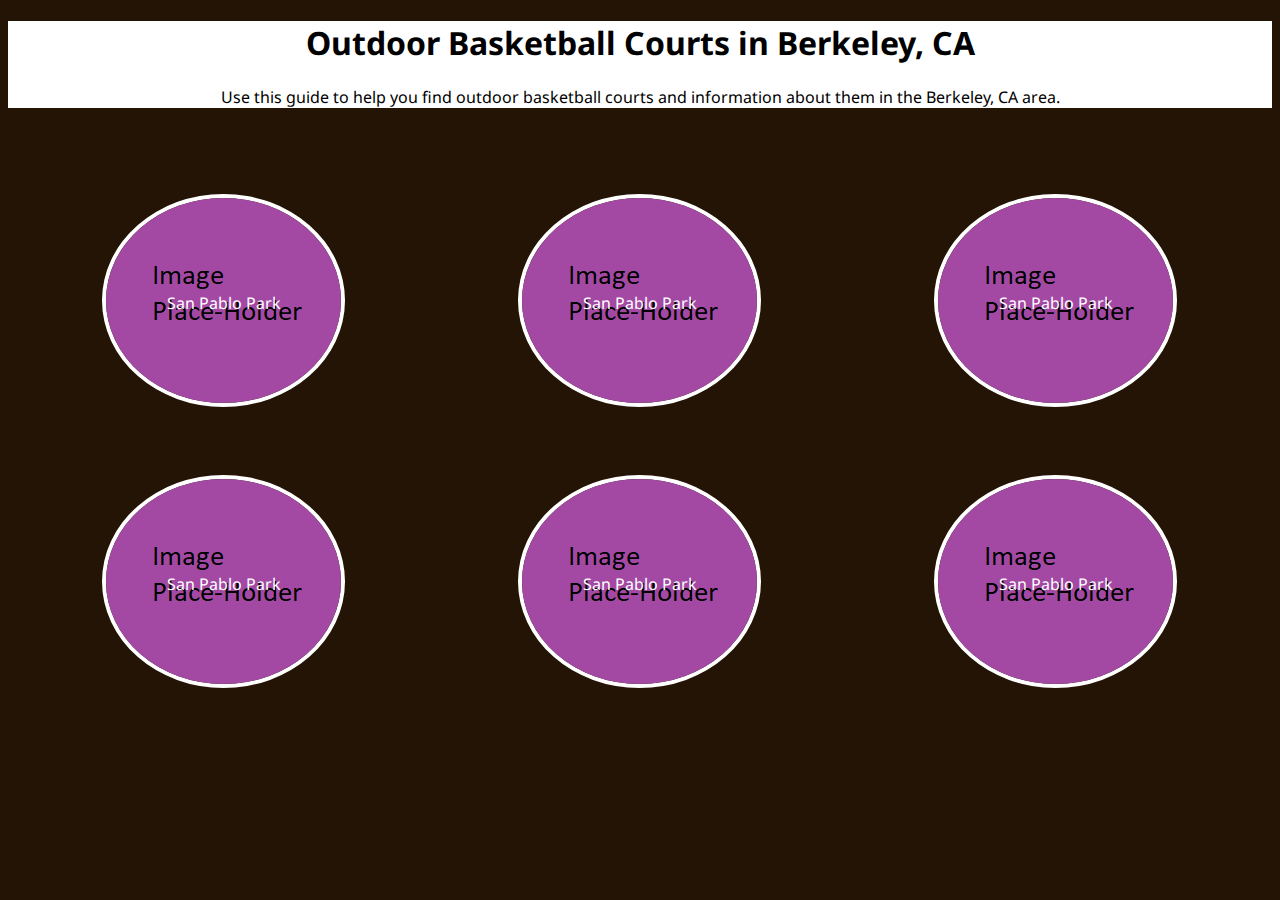
==== index.html @ 3aa32327 "Berkeley Basketball Website first upload" ====
<!DOCTYPE html>
<html lang="en">
<head>
    <meta charset="UTF-8">
    <meta name="viewport" content="width=device-width, initial-scale=1.0">
    <title>Berkeley Basketball Locations</title>
    <link rel="stylesheet" href="styles.css">
</head>
<body>
    <header>
        <h1>Outdoor Basketball Courts in Berkeley, CA</h1>
        <p>Use this guide to help you find outdoor basketball courts and information about them in the Berkeley, CA area.</p>
    </header>

    <div class="row">
        <div class="column">
            <a href="locations/san_pablo_park.html">
                <img class="images" src="images/imageplaceholder.png" alt="San Pablo Park">
            </a>
            <div class="centered">San Pablo Park</div>
        </div>
        <div class="column">
            <a href="locations/san_pablo_park.html">
                <img class="images" src="images/imageplaceholder.png" alt="San Pablo Park">
            </a>
            <div class="centered">San Pablo Park</div>
        </div>
        <div class="column">
            <a href="locations/san_pablo_park.html">
                <img class="images" src="images/imageplaceholder.png" alt="San Pablo Park">
            </a>
            <div class="centered">San Pablo Park</div>
        </div>
        <div class="column">
            <a href="locations/san_pablo_park.html">
                <img class="images" src="images/imageplaceholder.png" alt="San Pablo Park">
            </a>
            <div class="centered">San Pablo Park</div>
        </div>
        <div class="column">
            <a href="locations/san_pablo_park.html">
                <img class="images" src="images/imageplaceholder.png" alt="San Pablo Park">
            </a>
            <div class="centered">San Pablo Park</div>
        </div>
        <div class="column">
            <a href="locations/san_pablo_park.html">
                <img class="images" src="images/imageplaceholder.png" alt="San Pablo Park">
            </a>
            <div class="centered">San Pablo Park</div>
        </div>

    </div>
</body>
</html>
---- styles.css ----
@import url('https://fonts.googleapis.com/css2?family=Noto+Sans:wght@400;700&display=swap');
/* font-family: 'Noto Sans', sans-serif;*/

* {
    /* margin: 0;
    padding: 0; */
    box-sizing: border-box;
    font-family: Noto Sans, sans-serif;
}

body {
    background-color: #241405
}

header {
    background: white;
    text-align: center;
}

.row {
    padding: 8px;
}

.column {
    margin-top: 5%;
    float: left;
    width: 33.33%;
    position: relative;
    text-align: center;
}

.images {
    border: 4px solid white;
    border-radius: 50%;
    display: inline-block;
}

.centered {
    position: absolute;
    top: 50%;
    left: 50%;
    transform: translate(-50%, -50%);
    color: white;
}

.column > img:hover {
    cursor: pointer;
}

.row:after {
    content: "";
    display: table;
    clear: both;
}
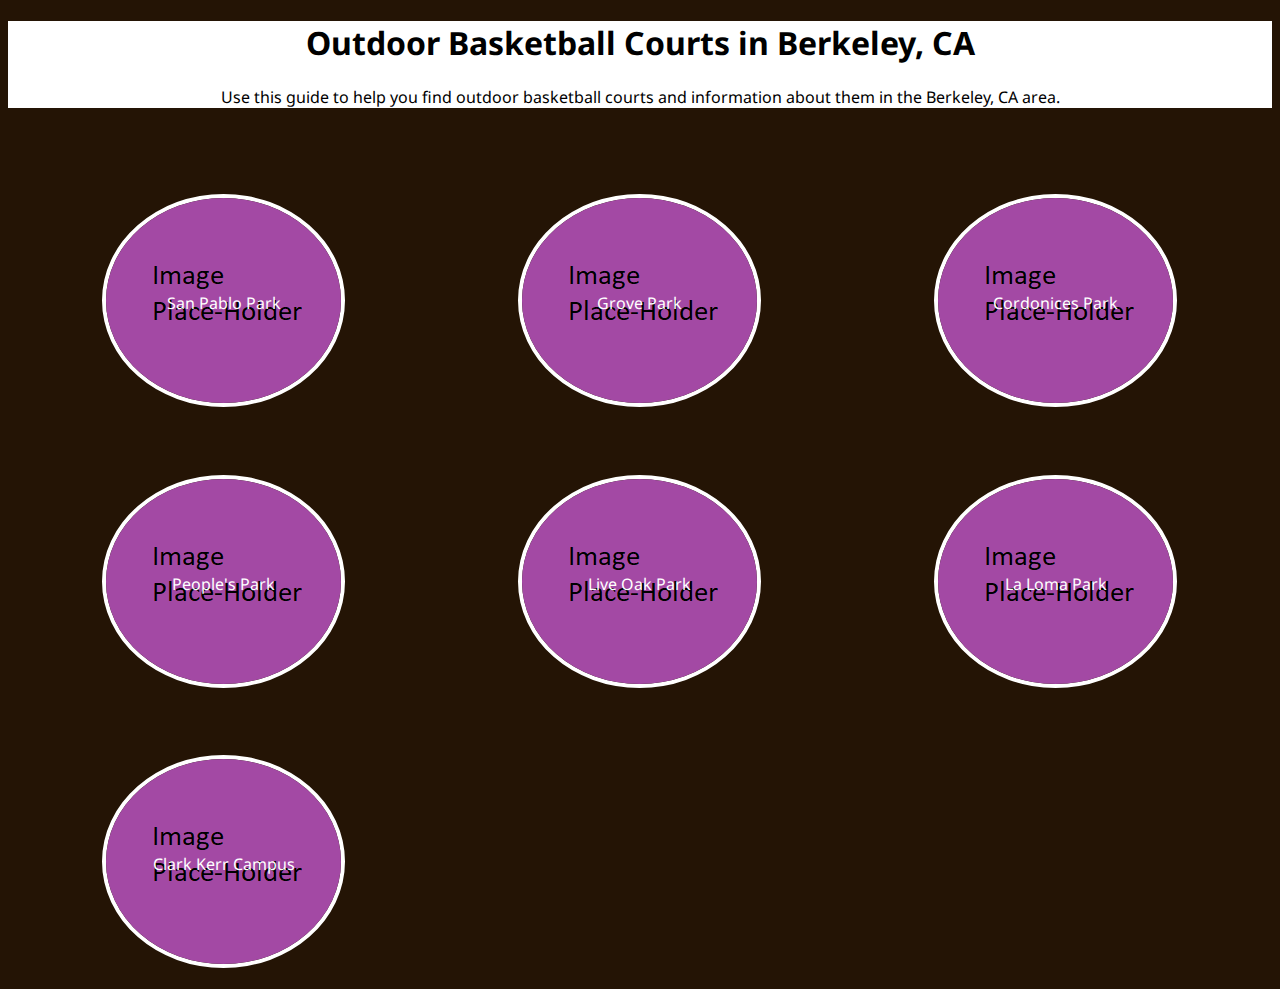
==== commit 232cd393: "Add files via upload" ====
--- a/index.html
+++ b/index.html
@@ -20,34 +20,40 @@
             <div class="centered">San Pablo Park</div>
         </div>
         <div class="column">
-            <a href="locations/san_pablo_park.html">
-                <img class="images" src="images/imageplaceholder.png" alt="San Pablo Park">
+            <a href="locations/grove_park copy.html">
+                <img class="images" src="images/imageplaceholder.png" alt="Grove Park">
             </a>
-            <div class="centered">San Pablo Park</div>
+            <div class="centered">Grove Park</div>
         </div>
         <div class="column">
-            <a href="locations/san_pablo_park.html">
-                <img class="images" src="images/imageplaceholder.png" alt="San Pablo Park">
+            <a href="locations/cordonices_park.html">
+                <img class="images" src="images/imageplaceholder.png" alt="Cordonices Park">
             </a>
-            <div class="centered">San Pablo Park</div>
+            <div class="centered">Cordonices Park</div>
         </div>
         <div class="column">
-            <a href="locations/san_pablo_park.html">
-                <img class="images" src="images/imageplaceholder.png" alt="San Pablo Park">
+            <a href="locations/peoples_park.html">
+                <img class="images" src="images/imageplaceholder.png" alt="People's Park">
             </a>
-            <div class="centered">San Pablo Park</div>
+            <div class="centered">People's Park</div>
         </div>
         <div class="column">
-            <a href="locations/san_pablo_park.html">
-                <img class="images" src="images/imageplaceholder.png" alt="San Pablo Park">
+            <a href="locations/live_oak_park.html">
+                <img class="images" src="images/imageplaceholder.png" alt="Live Oak Park">
             </a>
-            <div class="centered">San Pablo Park</div>
+            <div class="centered">Live Oak Park</div>
         </div>
         <div class="column">
-            <a href="locations/san_pablo_park.html">
-                <img class="images" src="images/imageplaceholder.png" alt="San Pablo Park">
+            <a href="locations/la_loma_park.html">
+                <img class="images" src="images/imageplaceholder.png" alt="La Loma Park">
             </a>
-            <div class="centered">San Pablo Park</div>
+            <div class="centered">La Loma Park</div>
+        </div>
+        <div class="column">
+            <a href="locations/clark_kerr_campus.html">
+                <img class="images" src="images/imageplaceholder.png" alt="Clark Kerr Campus">
+            </a>
+            <div class="centered">Clark Kerr Campus</div>
         </div>
 
     </div>
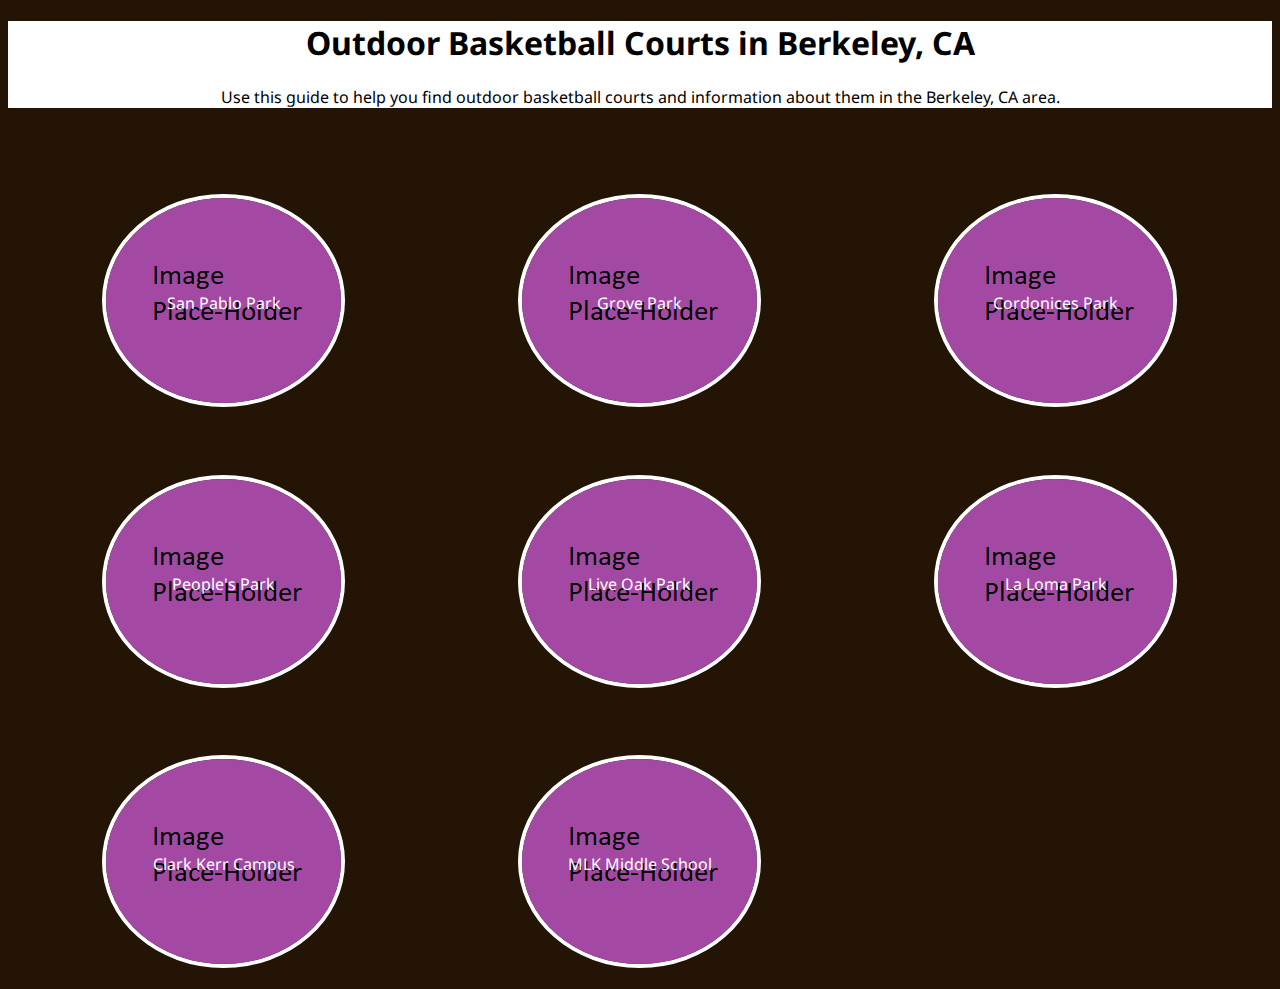
==== commit f722ee95: "Add files via upload" ====
--- a/index.html
+++ b/index.html
@@ -16,44 +16,50 @@
         <div class="column">
             <a href="locations/san_pablo_park.html">
                 <img class="images" src="images/imageplaceholder.png" alt="San Pablo Park">
+                <div class="centered">San Pablo Park</div>
             </a>
-            <div class="centered">San Pablo Park</div>
         </div>
         <div class="column">
             <a href="locations/grove_park copy.html">
                 <img class="images" src="images/imageplaceholder.png" alt="Grove Park">
-            </a>
-            <div class="centered">Grove Park</div>
+                <div class="centered">Grove Park</div>
+            </a>  
         </div>
         <div class="column">
             <a href="locations/cordonices_park.html">
                 <img class="images" src="images/imageplaceholder.png" alt="Cordonices Park">
+                <div class="centered">Cordonices Park</div>
             </a>
-            <div class="centered">Cordonices Park</div>
         </div>
         <div class="column">
             <a href="locations/peoples_park.html">
                 <img class="images" src="images/imageplaceholder.png" alt="People's Park">
+                <div class="centered">People's Park</div>
             </a>
-            <div class="centered">People's Park</div>
         </div>
         <div class="column">
             <a href="locations/live_oak_park.html">
                 <img class="images" src="images/imageplaceholder.png" alt="Live Oak Park">
+                <div class="centered">Live Oak Park</div>
             </a>
-            <div class="centered">Live Oak Park</div>
         </div>
         <div class="column">
             <a href="locations/la_loma_park.html">
                 <img class="images" src="images/imageplaceholder.png" alt="La Loma Park">
+                <div class="centered">La Loma Park</div>
             </a>
-            <div class="centered">La Loma Park</div>
         </div>
         <div class="column">
             <a href="locations/clark_kerr_campus.html">
                 <img class="images" src="images/imageplaceholder.png" alt="Clark Kerr Campus">
+                <div class="centered">Clark Kerr Campus</div>
             </a>
-            <div class="centered">Clark Kerr Campus</div>
+        </div>
+        <div class="column">
+            <a href="locations/mlk_middle_school.html">
+                <img class="images" src="images/imageplaceholder.png" alt="MLK Middle School">
+                <div class="centered">MLK Middle School</div>
+            </a>
         </div>
 
     </div>
--- a/styles.css
+++ b/styles.css
@@ -43,12 +43,15 @@
     color: white;
 }
 
-.column > img:hover {
+.images:hover {
     cursor: pointer;
+    opacity:0.5;
 }
 
 .row:after {
     content: "";
     display: table;
     clear: both;
-}+}
+
+
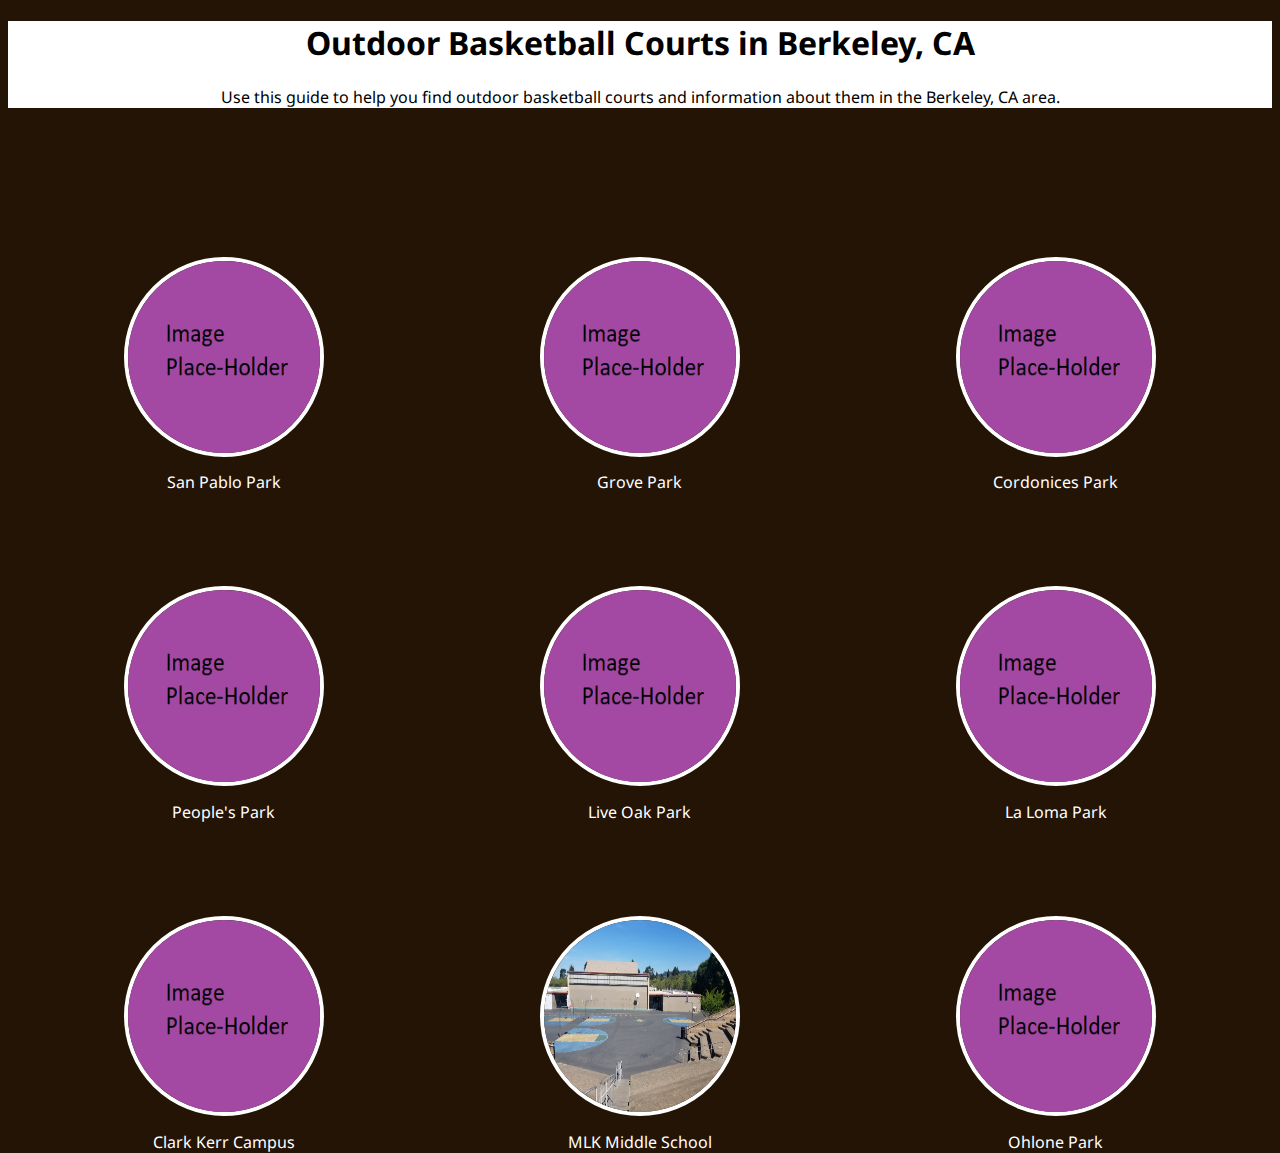
==== commit cdb7d620: "Add files via upload" ====
--- a/index.html
+++ b/index.html
@@ -1,67 +1,74 @@
 <!DOCTYPE html>
 <html lang="en">
-<head>
-    <meta charset="UTF-8">
-    <meta name="viewport" content="width=device-width, initial-scale=1.0">
-    <title>Berkeley Basketball Locations</title>
-    <link rel="stylesheet" href="styles.css">
-</head>
-<body>
-    <header>
-        <h1>Outdoor Basketball Courts in Berkeley, CA</h1>
-        <p>Use this guide to help you find outdoor basketball courts and information about them in the Berkeley, CA area.</p>
-    </header>
+    <head>
+        <meta charset="UTF-8">
+        <meta name="viewport" content="width=device-width, initial-scale=1.0">
+        <title>Berkeley Basketball Locations</title>
+        <link rel="stylesheet" href="styles.css">
+    </head>
+    <body>
+        <header>
+            <h1>Outdoor Basketball Courts in Berkeley, CA</h1>
+            <p>Use this guide to help you find outdoor basketball courts and information about them in the Berkeley, CA area.</p>
+        </header>
 
-    <div class="row">
-        <div class="column">
-            <a href="locations/san_pablo_park.html">
-                <img class="images" src="images/imageplaceholder.png" alt="San Pablo Park">
-                <div class="centered">San Pablo Park</div>
-            </a>
+        <div class="row">
+            <div class="column">
+                <a href="locations/san_pablo_park.html">
+                    <img class="images" src="images/imageplaceholder.png" alt="San Pablo Park">
+                    <div class="centered">San Pablo Park</div>
+                </a>
+            </div>
+            <div class="column">
+                <a href="locations/grove_park copy.html">
+                    <img class="images" src="images/imageplaceholder.png" alt="Grove Park">
+                    <div class="centered">Grove Park</div>
+                </a>  
+            </div>
+            <div class="column">
+                <a href="locations/cordonices_park.html">
+                    <img class="images" src="images/imageplaceholder.png" alt="Cordonices Park">
+                    <div class="centered">Cordonices Park</div>
+                </a>
+            </div>
+            <div class="column">
+                <a href="locations/peoples_park.html">
+                    <img class="images" src="images/imageplaceholder.png" alt="People's Park">
+                    <div class="centered">People's Park</div>
+                </a>
+            </div>
+            <div class="column">
+                <a href="locations/live_oak_park.html">
+                    <img class="images" src="images/imageplaceholder.png" alt="Live Oak Park">
+                    <div class="centered">Live Oak Park</div>
+                </a>
+            </div>
+            <div class="column">
+                <a href="locations/la_loma_park.html">
+                    <img class="images" src="images/imageplaceholder.png" alt="La Loma Park">
+                    <div class="centered">La Loma Park</div>
+                </a>
+            </div>
+            <div class="column">
+                <a href="locations/clark_kerr_campus.html">
+                    <img class="images" src="images/imageplaceholder.png" alt="Clark Kerr Campus">
+                    <div class="centered">Clark Kerr Campus</div>
+                </a>
+            </div>
+            <div class="column">
+                <a href="locations/mlk_middle_school.html">
+                    <img class="images" src="images/mlk_middle_school/mlk_middle_school_1.jpg" alt="MLK Middle School">
+                    <div class="centered">MLK Middle School</div>
+                </a>
+            </div>
+            <div class="column">
+                <a href="locations/ohlone_park.html">
+                    <img class="images" src="images/imageplaceholder.png" alt="Ohlone Park">
+                    <div class="centered">Ohlone Park</div>
+                </a>
+            </div>
+
         </div>
-        <div class="column">
-            <a href="locations/grove_park copy.html">
-                <img class="images" src="images/imageplaceholder.png" alt="Grove Park">
-                <div class="centered">Grove Park</div>
-            </a>  
-        </div>
-        <div class="column">
-            <a href="locations/cordonices_park.html">
-                <img class="images" src="images/imageplaceholder.png" alt="Cordonices Park">
-                <div class="centered">Cordonices Park</div>
-            </a>
-        </div>
-        <div class="column">
-            <a href="locations/peoples_park.html">
-                <img class="images" src="images/imageplaceholder.png" alt="People's Park">
-                <div class="centered">People's Park</div>
-            </a>
-        </div>
-        <div class="column">
-            <a href="locations/live_oak_park.html">
-                <img class="images" src="images/imageplaceholder.png" alt="Live Oak Park">
-                <div class="centered">Live Oak Park</div>
-            </a>
-        </div>
-        <div class="column">
-            <a href="locations/la_loma_park.html">
-                <img class="images" src="images/imageplaceholder.png" alt="La Loma Park">
-                <div class="centered">La Loma Park</div>
-            </a>
-        </div>
-        <div class="column">
-            <a href="locations/clark_kerr_campus.html">
-                <img class="images" src="images/imageplaceholder.png" alt="Clark Kerr Campus">
-                <div class="centered">Clark Kerr Campus</div>
-            </a>
-        </div>
-        <div class="column">
-            <a href="locations/mlk_middle_school.html">
-                <img class="images" src="images/imageplaceholder.png" alt="MLK Middle School">
-                <div class="centered">MLK Middle School</div>
-            </a>
-        </div>
-
-    </div>
-</body>
+        <script src="app.js" charset="UTF-8"></script>
+    </body>
 </html>--- a/styles.css
+++ b/styles.css
@@ -22,7 +22,7 @@
 }
 
 .column {
-    margin-top: 5%;
+    margin-top: 10%;
     float: left;
     width: 33.33%;
     position: relative;
@@ -33,11 +33,13 @@
     border: 4px solid white;
     border-radius: 50%;
     display: inline-block;
+    width: 200px;
+    height: 200px;
 }
 
 .centered {
     position: absolute;
-    top: 50%;
+    top: 110%;
     left: 50%;
     transform: translate(-50%, -50%);
     color: white;
@@ -54,4 +56,38 @@
     clear: both;
 }
 
+.display-container {
+    position: relative;
+    text-align: center;
+}
 
+.img-slides {
+    border: 4px solid white;
+    margin: 4%;
+    border-radius: 4%;
+    display: block;
+    margin-left: auto;
+    margin-right: auto;
+    width: 60%;
+    max-width: 100%;
+    height: auto;
+}
+
+.display-left {
+    position: absolute;
+    left: 40%;
+}
+
+.display-right {
+    position: absolute;
+    right: 40%;
+}
+
+.current-image-number {
+    position: absolute;
+    bottom: 5%;
+    left: 50%;
+    transform: translate(-50%, -50%);
+    color: black;
+    font-size: 20px;
+}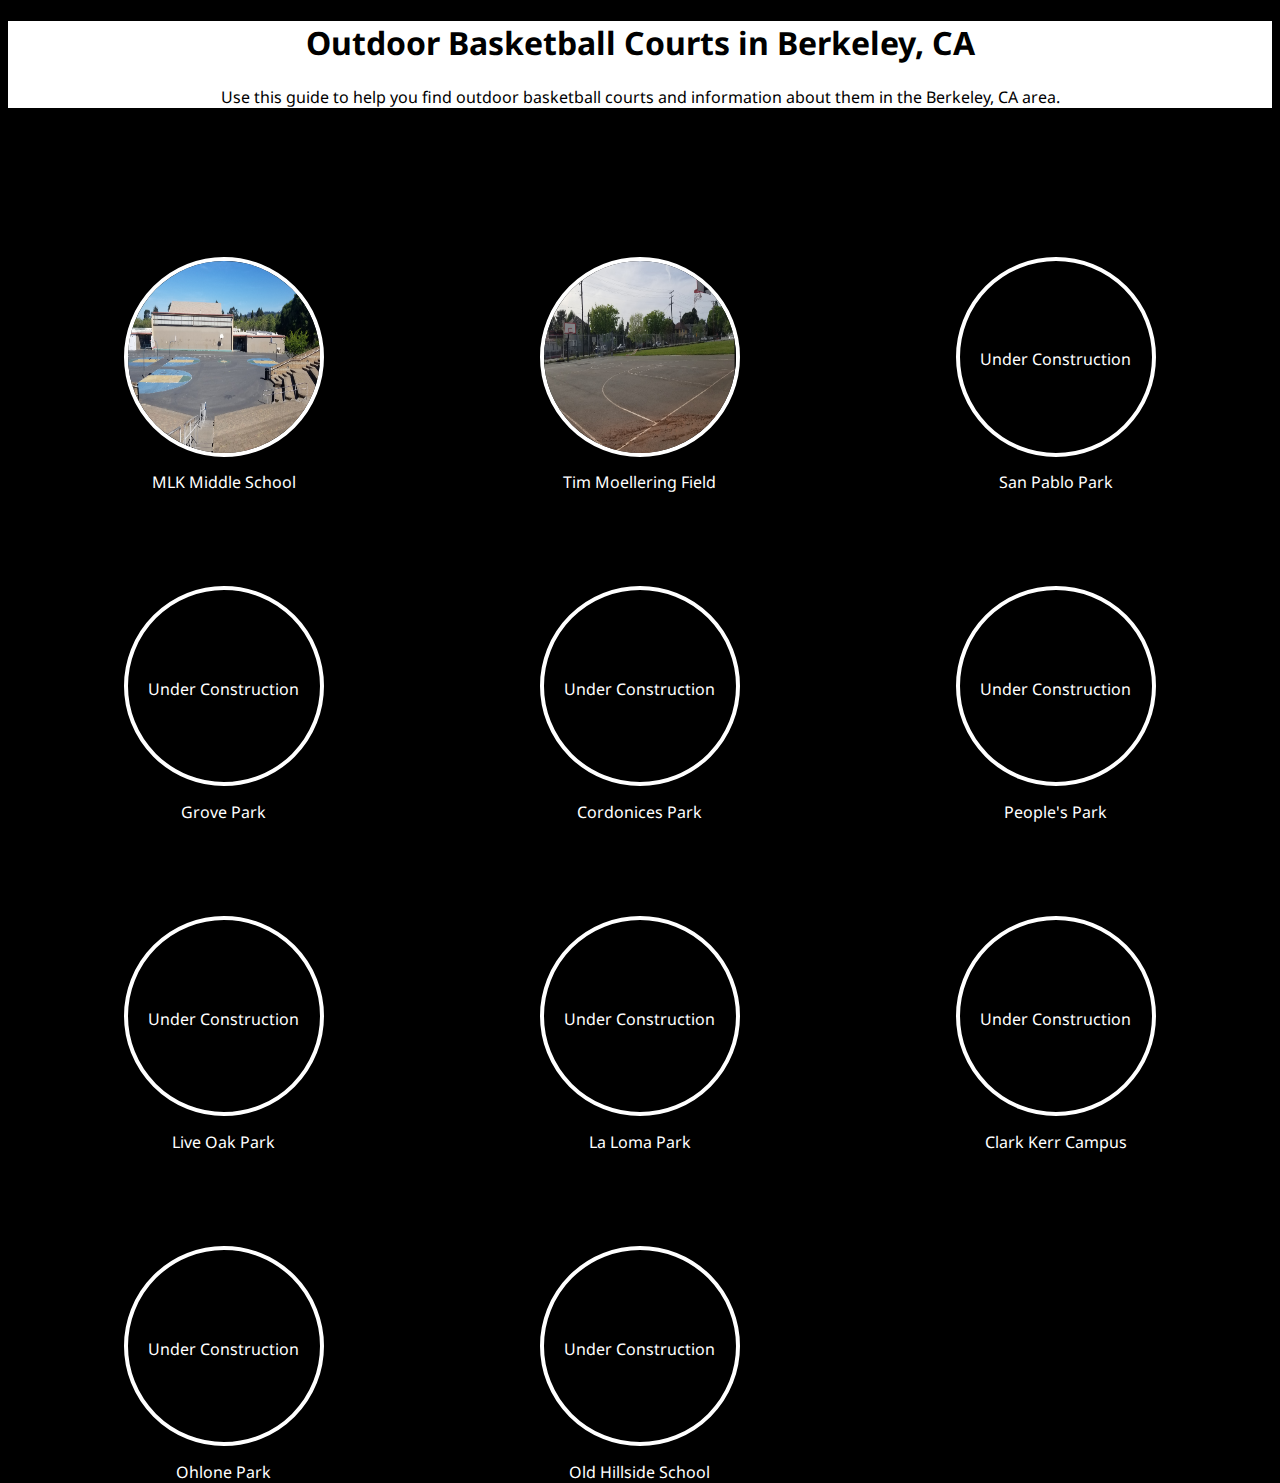
==== commit 754f2981: "Add files via upload" ====
--- a/index.html
+++ b/index.html
@@ -14,57 +14,95 @@
 
         <div class="row">
             <div class="column">
+                <a href="locations/mlk_middle_school.html">
+                    <img class="images" src="images/mlk_middle_school/mlk_middle_school_1.jpg" alt="MLK Middle School">
+                    <div class="location-name">MLK Middle School</div>
+                </a>
+            </div>
+            <div class="column">
+                <a href="locations/tim_moellering_field.html">
+                    <img class="images" src="images/tim_moellering_field/tim_moellering_field_1.jpg" alt="Tim Moellering Field">
+                    <div class="location-name">Tim Moellering Field</div>
+                </a>
+            </div>
+            <div class="column">
                 <a href="locations/san_pablo_park.html">
-                    <img class="images" src="images/imageplaceholder.png" alt="San Pablo Park">
-                    <div class="centered">San Pablo Park</div>
+                    <div class="images">
+                        <div class="under-construction">Under Construction</div>
+                    </div>
+                    <div class="location-name">San Pablo Park</div>
                 </a>
             </div>
             <div class="column">
                 <a href="locations/grove_park copy.html">
-                    <img class="images" src="images/imageplaceholder.png" alt="Grove Park">
-                    <div class="centered">Grove Park</div>
+                    <!-- <img class="images" src="images/imageplaceholder.png" alt="Grove Park"> -->
+                    <div class="images">
+                        <div class="under-construction">Under Construction</div>
+                    </div>
+                    <div class="location-name">Grove Park</div>
                 </a>  
             </div>
             <div class="column">
                 <a href="locations/cordonices_park.html">
-                    <img class="images" src="images/imageplaceholder.png" alt="Cordonices Park">
-                    <div class="centered">Cordonices Park</div>
+                    <!-- <img class="images" src="images/imageplaceholder.png" alt="Cordonices Park"> -->
+                    <div class="images">
+                        <div class="under-construction">Under Construction</div>
+                    </div>
+                    <div class="location-name">Cordonices Park</div>
                 </a>
             </div>
             <div class="column">
                 <a href="locations/peoples_park.html">
-                    <img class="images" src="images/imageplaceholder.png" alt="People's Park">
-                    <div class="centered">People's Park</div>
+                    <!-- <img class="images" src="images/imageplaceholder.png" alt="People's Park"> -->
+                    <div class="images">
+                        <div class="under-construction">Under Construction</div>
+                    </div>
+                    <div class="location-name">People's Park</div>
                 </a>
             </div>
             <div class="column">
                 <a href="locations/live_oak_park.html">
-                    <img class="images" src="images/imageplaceholder.png" alt="Live Oak Park">
-                    <div class="centered">Live Oak Park</div>
+                    <!-- <img class="images" src="images/imageplaceholder.png" alt="Live Oak Park"> -->
+                    <div class="images">
+                        <div class="under-construction">Under Construction</div>
+                    </div>
+                    <div class="location-name">Live Oak Park</div>
                 </a>
             </div>
             <div class="column">
                 <a href="locations/la_loma_park.html">
-                    <img class="images" src="images/imageplaceholder.png" alt="La Loma Park">
-                    <div class="centered">La Loma Park</div>
+                    <!-- <img class="images" src="images/imageplaceholder.png" alt="La Loma Park"> -->
+                    <div class="images">
+                        <div class="under-construction">Under Construction</div>
+                    </div>
+                    <div class="location-name">La Loma Park</div>
                 </a>
             </div>
             <div class="column">
                 <a href="locations/clark_kerr_campus.html">
-                    <img class="images" src="images/imageplaceholder.png" alt="Clark Kerr Campus">
-                    <div class="centered">Clark Kerr Campus</div>
-                </a>
-            </div>
-            <div class="column">
-                <a href="locations/mlk_middle_school.html">
-                    <img class="images" src="images/mlk_middle_school/mlk_middle_school_1.jpg" alt="MLK Middle School">
-                    <div class="centered">MLK Middle School</div>
+                    <!-- <img class="images" src="images/imageplaceholder.png" alt="Clark Kerr Campus"> -->
+                    <div class="images">
+                        <div class="under-construction">Under Construction</div>
+                    </div>
+                    <div class="location-name">Clark Kerr Campus</div>
                 </a>
             </div>
             <div class="column">
                 <a href="locations/ohlone_park.html">
-                    <img class="images" src="images/imageplaceholder.png" alt="Ohlone Park">
-                    <div class="centered">Ohlone Park</div>
+                    <!-- <img class="images" src="images/imageplaceholder.png" alt="Ohlone Park"> -->
+                    <div class="images">
+                        <div class="under-construction">Under Construction</div>
+                    </div>
+                    <div class="location-name">Ohlone Park</div>
+                </a>
+            </div>
+            <div class="column">
+                <a href="locations/old_hillside_school.html">
+                    <!-- <img class="images" src="images/imageplaceholder.png" alt="Old Hillside School"> -->
+                    <div class="images">
+                        <div class="under-construction">Under Construction</div>
+                    </div>
+                    <div class="location-name">Old Hillside School</div>
                 </a>
             </div>
 
--- a/styles.css
+++ b/styles.css
@@ -9,7 +9,8 @@
 }
 
 body {
-    background-color: #241405
+    /* background-color: #241405 */
+    background-color: black;
 }
 
 header {
@@ -35,9 +36,19 @@
     display: inline-block;
     width: 200px;
     height: 200px;
+    max-width: 100%;
+    max-height: 100%;
 }
 
-.centered {
+.under-construction {
+    position: absolute;
+    top: 50%;
+    left: 50%;
+    transform: translate(-50%, -50%);
+    color: white;
+}
+
+.location-name {
     position: absolute;
     top: 110%;
     left: 50%;
@@ -58,7 +69,7 @@
 
 .display-container {
     position: relative;
-    text-align: center;
+    /* text-align: center; */
 }
 
 .img-slides {
@@ -76,11 +87,15 @@
 .display-left {
     position: absolute;
     left: 40%;
+    width: 5%;
+    height: 30px;
 }
 
 .display-right {
     position: absolute;
     right: 40%;
+    width: 5%;
+    height: 30px;
 }
 
 .current-image-number {
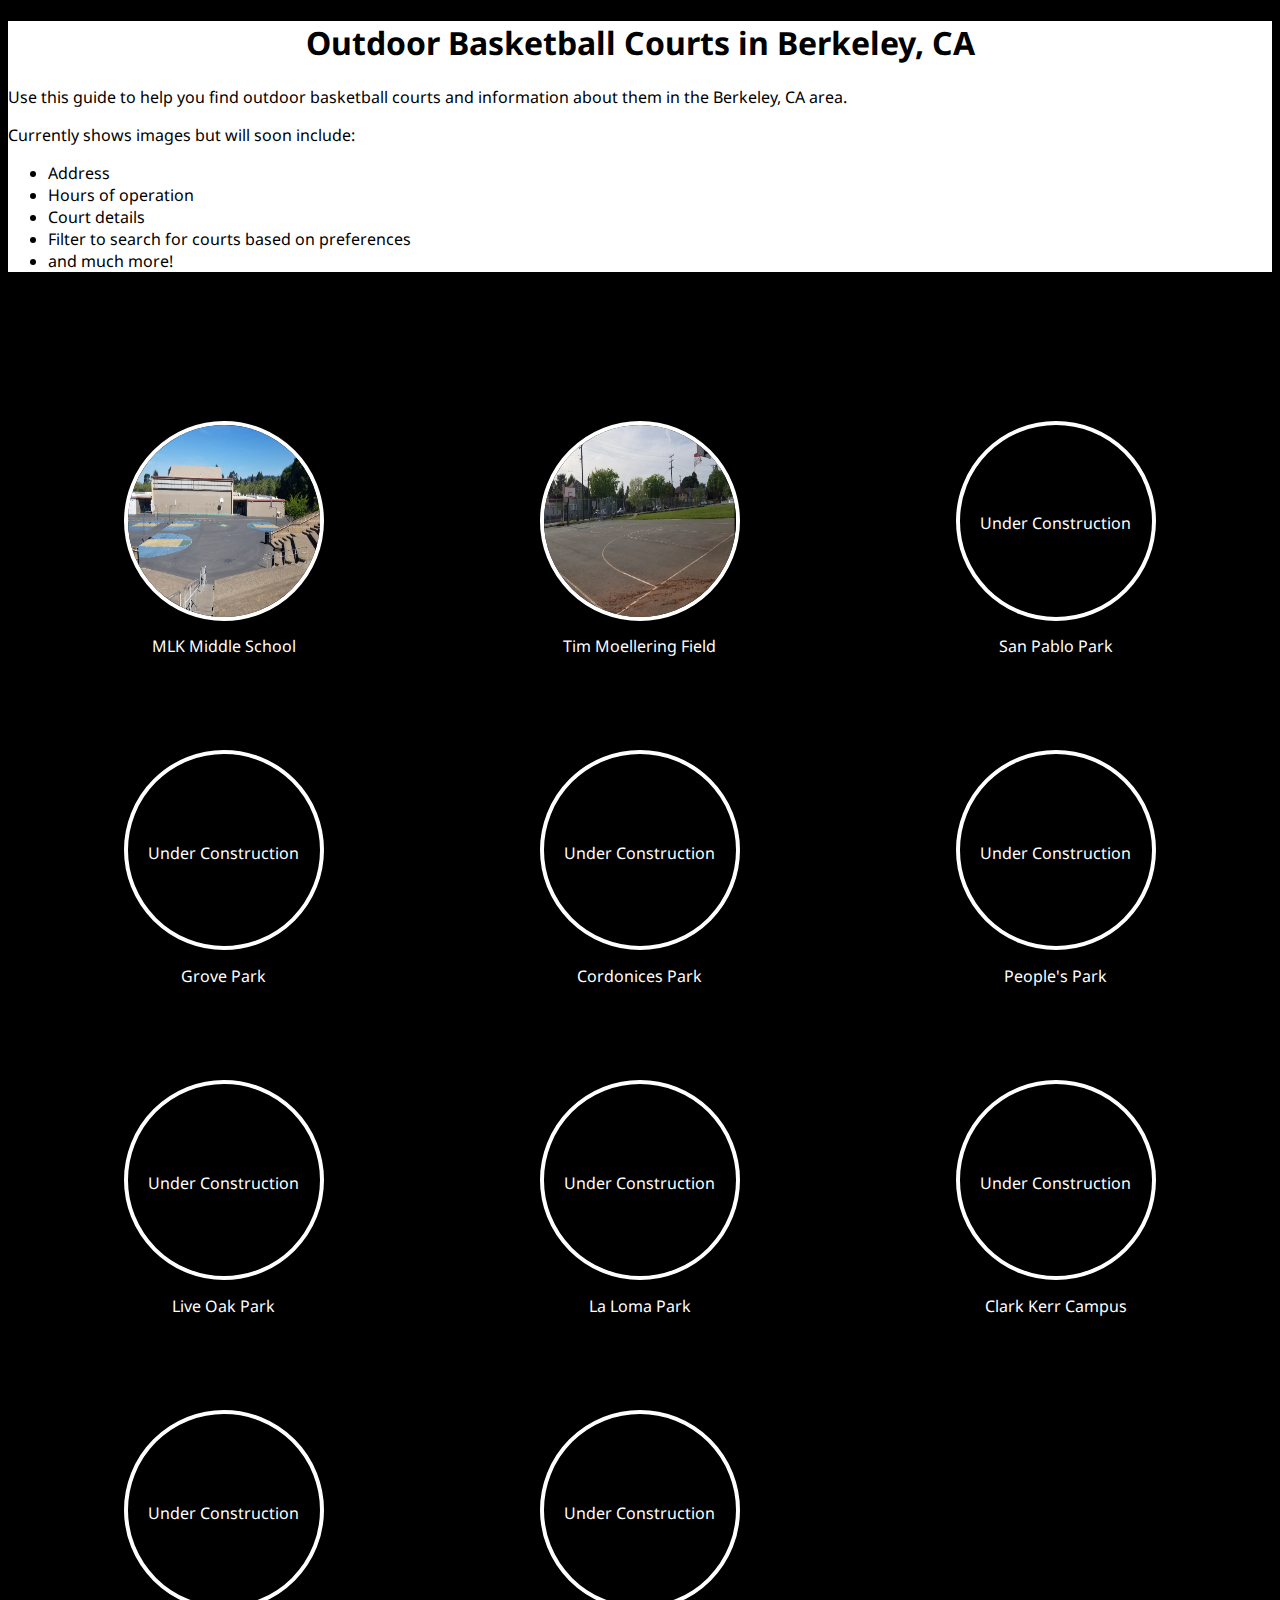
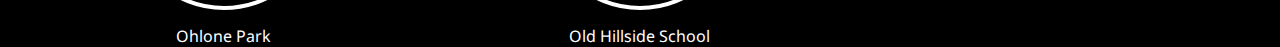
==== commit 1500654e: "Add files via upload" ====
--- a/index.html
+++ b/index.html
@@ -10,6 +10,14 @@
         <header>
             <h1>Outdoor Basketball Courts in Berkeley, CA</h1>
             <p>Use this guide to help you find outdoor basketball courts and information about them in the Berkeley, CA area.</p>
+            <p class="website-info">Currently shows images but will soon include:</p>
+            <ul class="website-info">
+                <li>Address</li>
+                <li>Hours of operation</li>
+                <li>Court details</li>
+                <li>Filter to search for courts based on preferences</li>
+                <li>and much more!</li>
+            </ul>
         </header>
 
         <div class="row">
--- a/styles.css
+++ b/styles.css
@@ -15,7 +15,14 @@
 
 header {
     background: white;
+}
+
+header > h1 {
     text-align: center;
+}
+
+.website-info {
+    text-align: left;
 }
 
 .row {
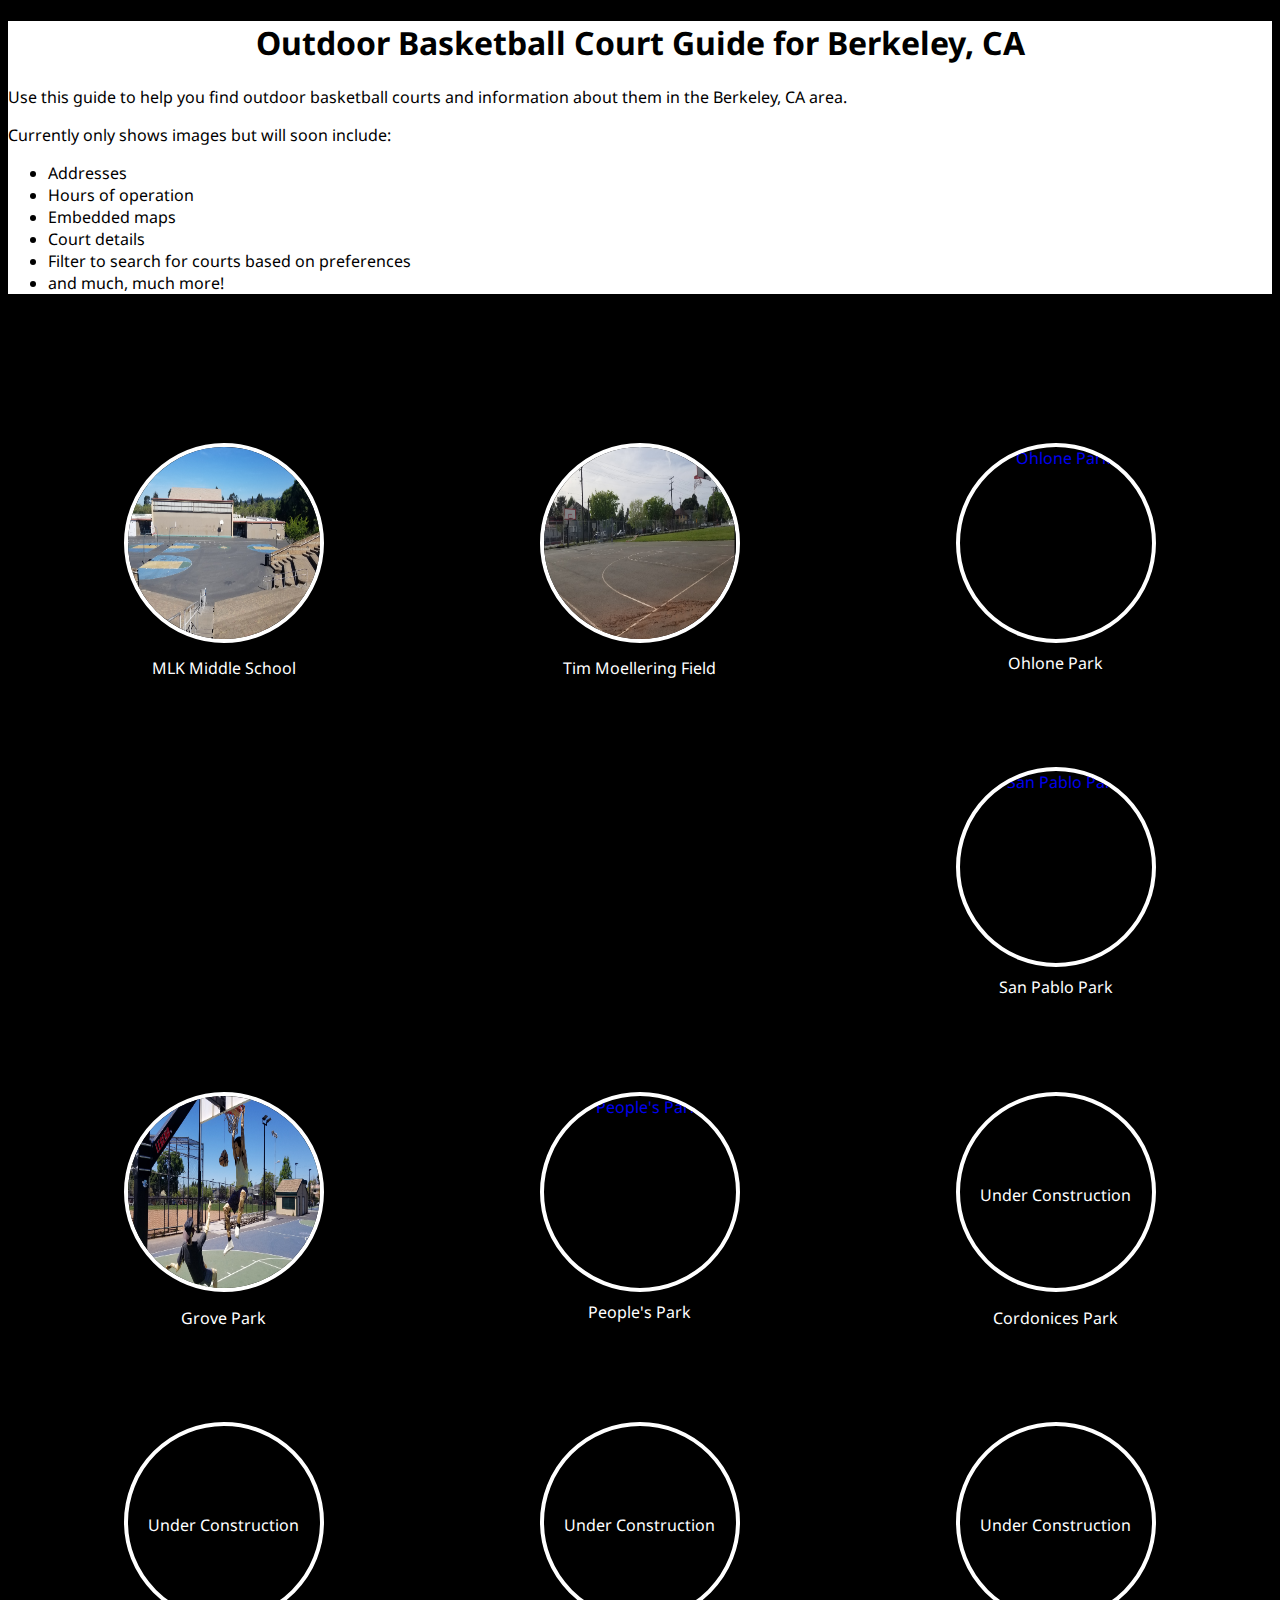
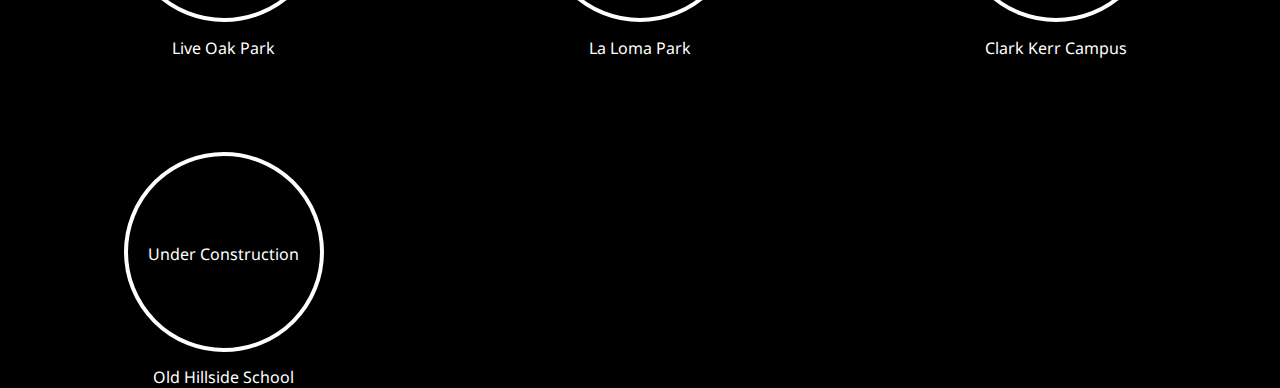
==== commit 996a781a: "Add files via upload" ====
--- a/index.html
+++ b/index.html
@@ -8,15 +8,16 @@
     </head>
     <body>
         <header>
-            <h1>Outdoor Basketball Courts in Berkeley, CA</h1>
+            <h1>Outdoor Basketball Court Guide for Berkeley, CA</h1>
             <p>Use this guide to help you find outdoor basketball courts and information about them in the Berkeley, CA area.</p>
-            <p class="website-info">Currently shows images but will soon include:</p>
+            <p class="website-info">Currently only shows images but will soon include:</p>
             <ul class="website-info">
-                <li>Address</li>
+                <li>Addresses</li>
                 <li>Hours of operation</li>
+                <li>Embedded maps</li>
                 <li>Court details</li>
                 <li>Filter to search for courts based on preferences</li>
-                <li>and much more!</li>
+                <li>and much, much more!</li>
             </ul>
         </header>
 
@@ -34,21 +35,28 @@
                 </a>
             </div>
             <div class="column">
+                <a href="locations/ohlone_park.html">
+                    <img class="images" src="images/ohlone_park/ohlone_park5.jpg" alt="Ohlone Park">
+                    <div class="location-name">Ohlone Park</div>
+                </a>
+            </div>
+            <div class="column">
                 <a href="locations/san_pablo_park.html">
-                    <div class="images">
-                        <div class="under-construction">Under Construction</div>
-                    </div>
+                    <img class="images" src="images/san_pablo_park/san_pablo_park9.jpg" alt="San Pablo Park">
                     <div class="location-name">San Pablo Park</div>
                 </a>
             </div>
             <div class="column">
-                <a href="locations/grove_park copy.html">
-                    <!-- <img class="images" src="images/imageplaceholder.png" alt="Grove Park"> -->
-                    <div class="images">
-                        <div class="under-construction">Under Construction</div>
-                    </div>
+                <a href="locations/grove_park.html">
+                    <img class="images" src="images/grove_park/grove_park9.jpg" alt="Grove Park">
                     <div class="location-name">Grove Park</div>
                 </a>  
+            </div>
+            <div class="column">
+                <a href="locations/peoples_park.html">
+                    <img class="images" src="images/peoples_park/peoples_park1.jpg" alt="People's Park">
+                    <div class="location-name">People's Park</div>
+                </a>
             </div>
             <div class="column">
                 <a href="locations/cordonices_park.html">
@@ -57,15 +65,6 @@
                         <div class="under-construction">Under Construction</div>
                     </div>
                     <div class="location-name">Cordonices Park</div>
-                </a>
-            </div>
-            <div class="column">
-                <a href="locations/peoples_park.html">
-                    <!-- <img class="images" src="images/imageplaceholder.png" alt="People's Park"> -->
-                    <div class="images">
-                        <div class="under-construction">Under Construction</div>
-                    </div>
-                    <div class="location-name">People's Park</div>
                 </a>
             </div>
             <div class="column">
@@ -96,15 +95,6 @@
                 </a>
             </div>
             <div class="column">
-                <a href="locations/ohlone_park.html">
-                    <!-- <img class="images" src="images/imageplaceholder.png" alt="Ohlone Park"> -->
-                    <div class="images">
-                        <div class="under-construction">Under Construction</div>
-                    </div>
-                    <div class="location-name">Ohlone Park</div>
-                </a>
-            </div>
-            <div class="column">
                 <a href="locations/old_hillside_school.html">
                     <!-- <img class="images" src="images/imageplaceholder.png" alt="Old Hillside School"> -->
                     <div class="images">
@@ -117,4 +107,8 @@
         </div>
         <script src="app.js" charset="UTF-8"></script>
     </body>
-</html>+</html>
+
+
+<!-- Embed Google Maps -->
+<!-- https://developers.google.com/maps/documentation/javascript/adding-a-google-map -->